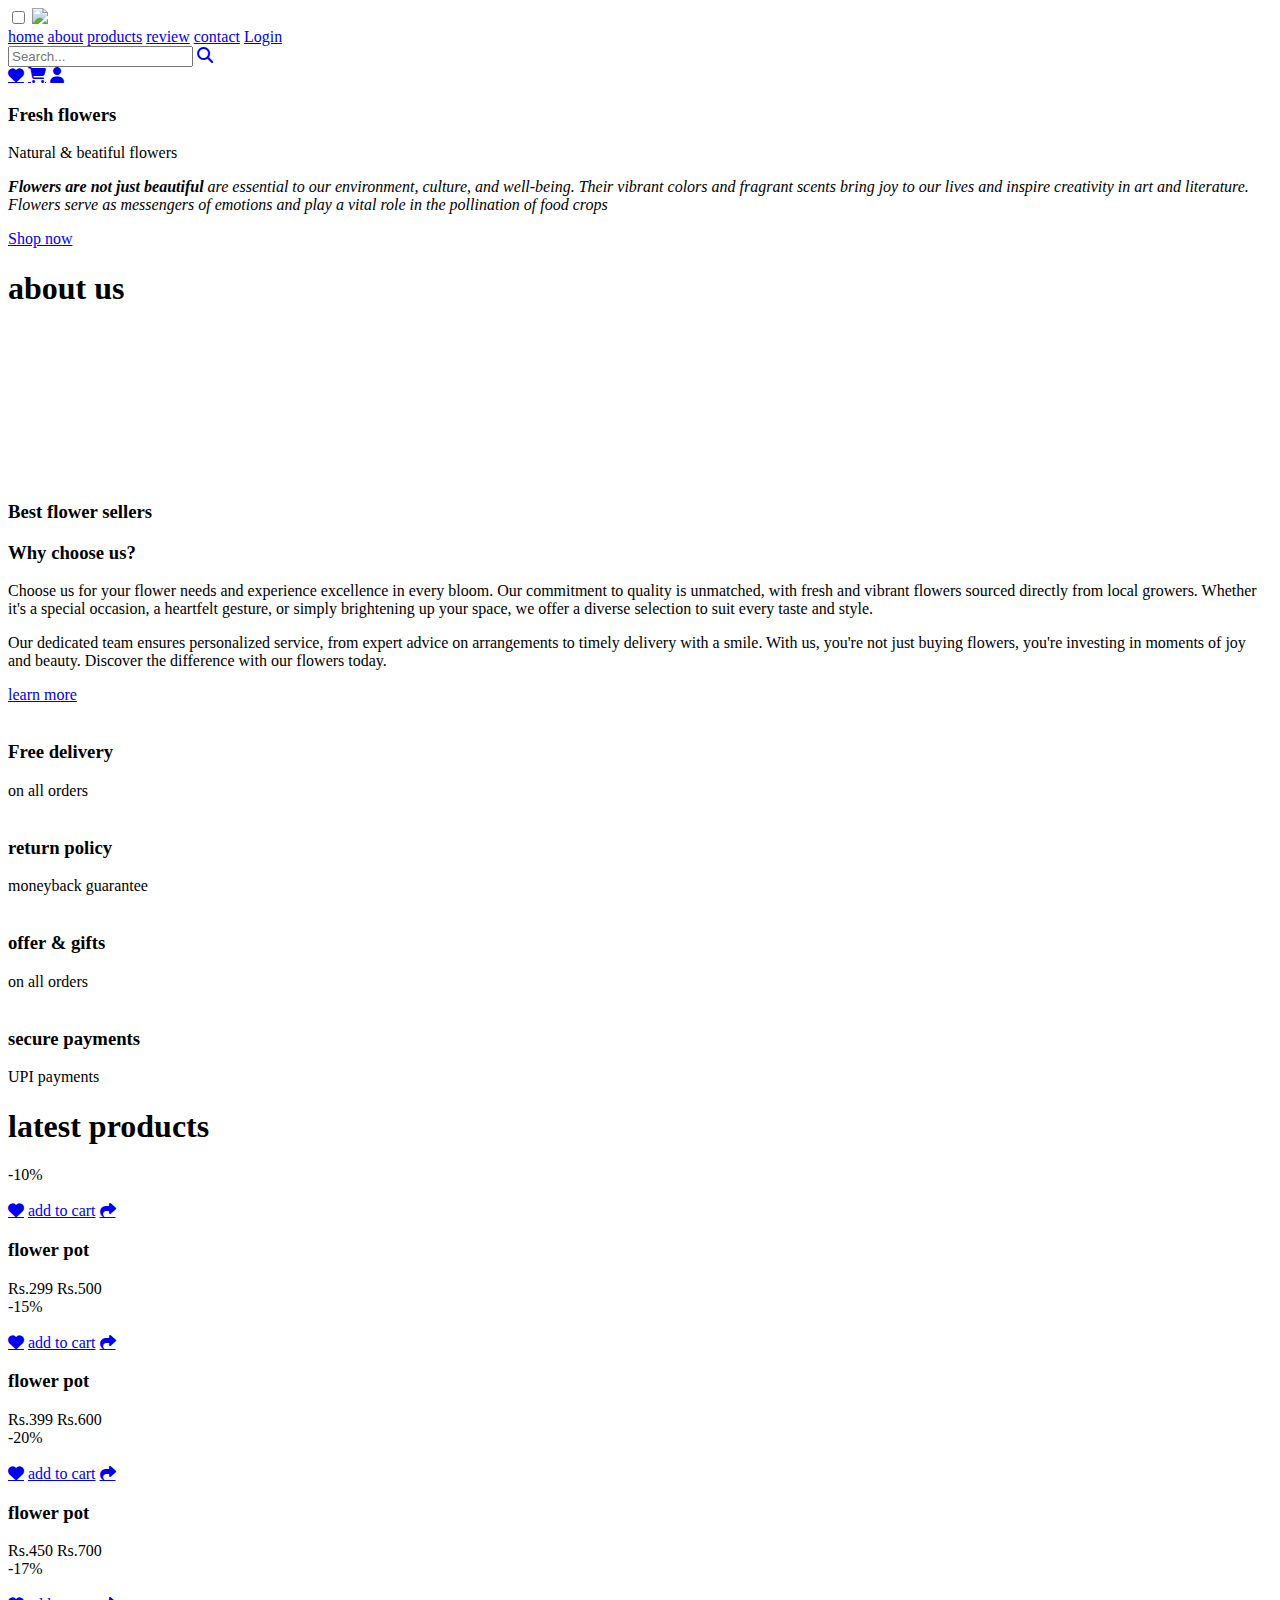
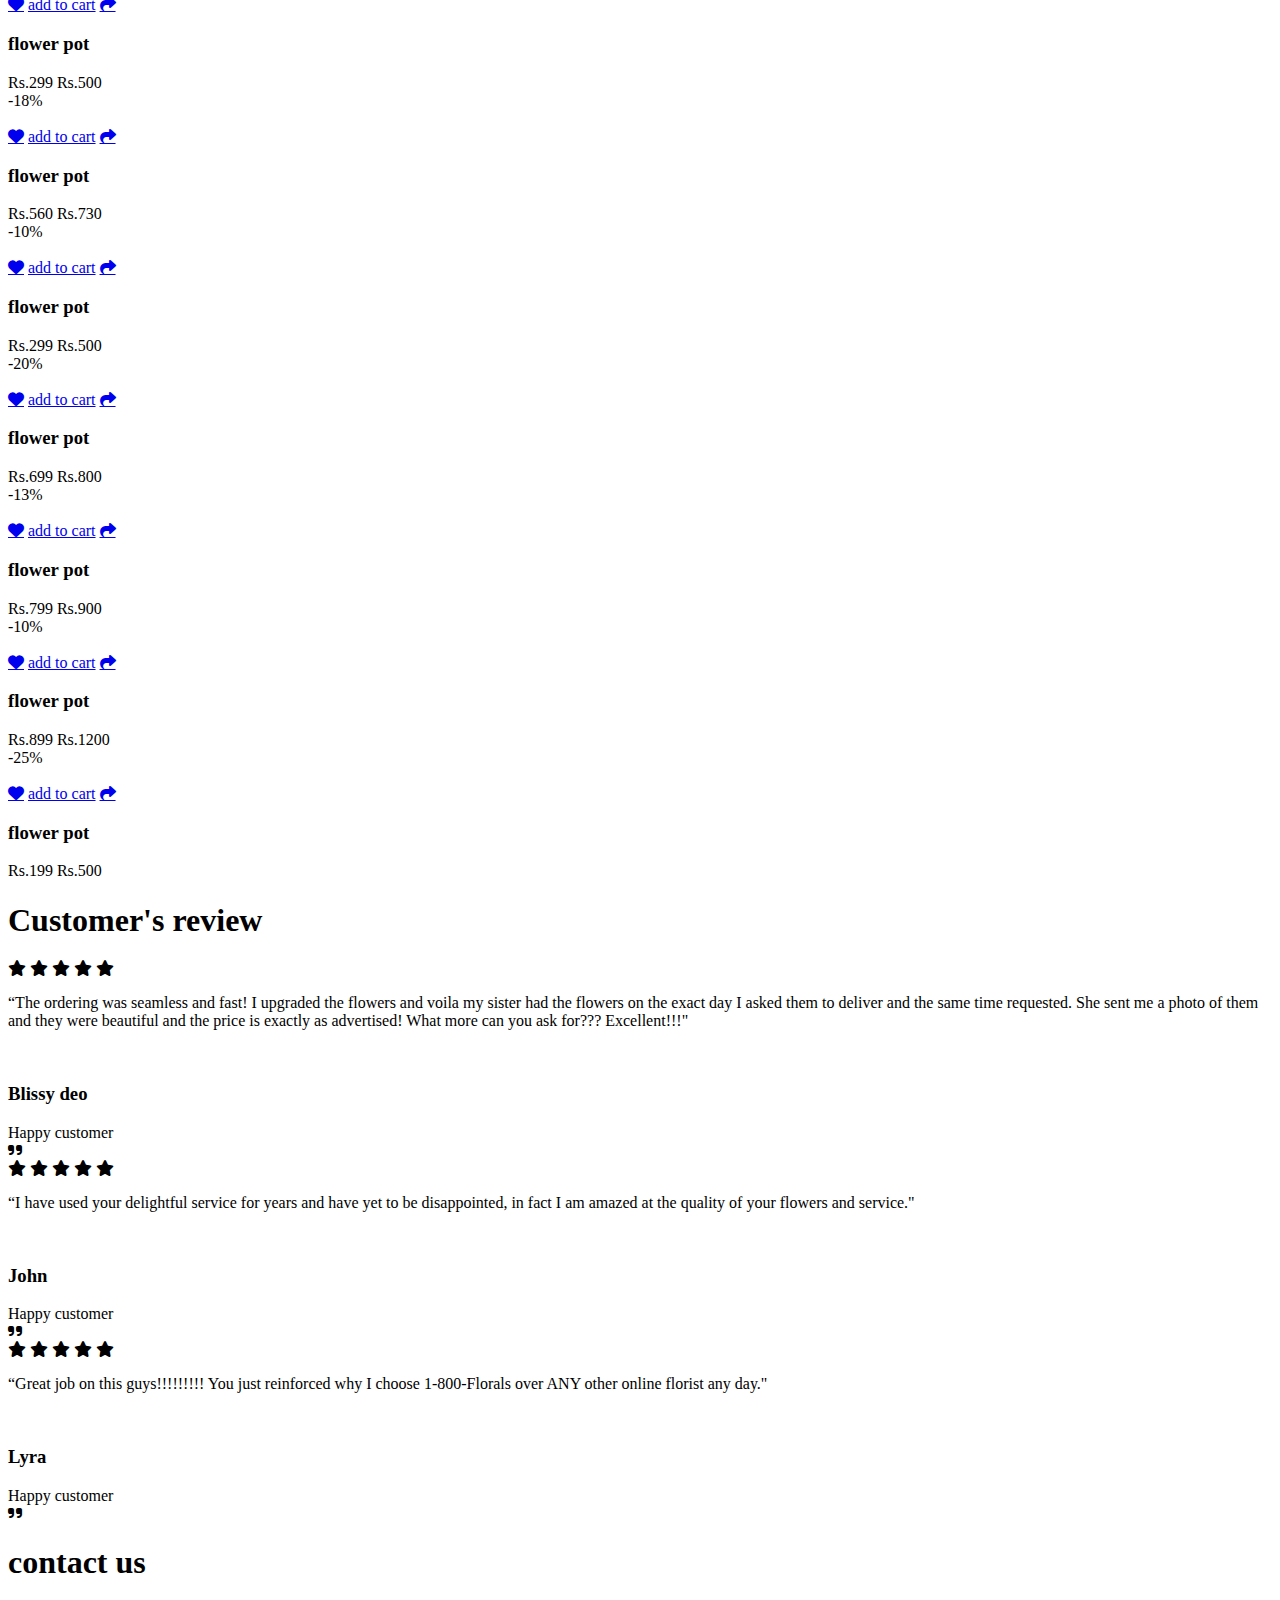
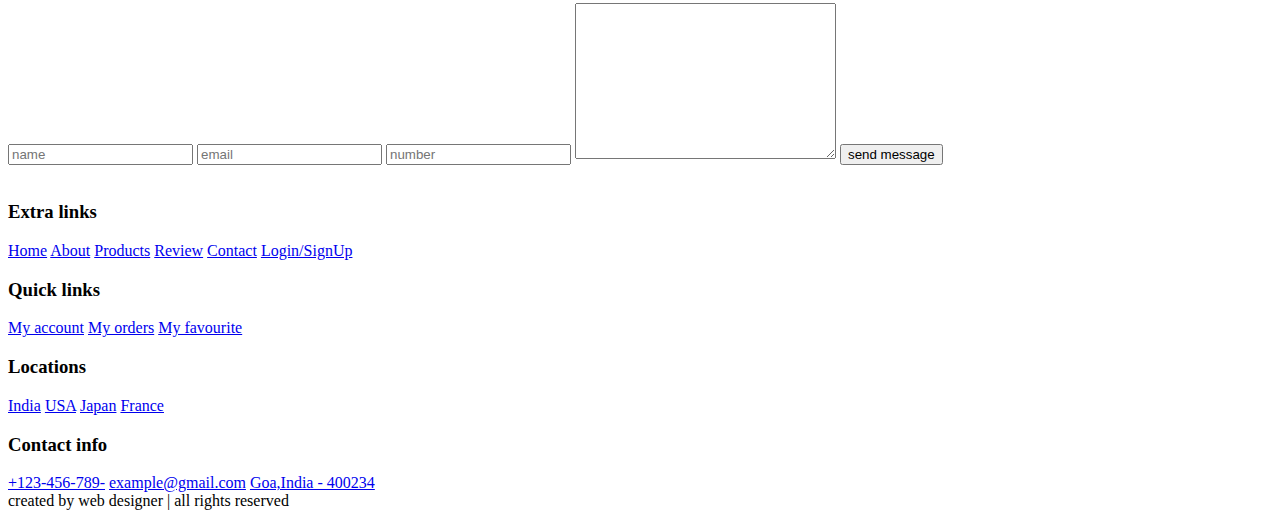
==== index.html @ 4025ed34 "Add files via upload" ====
<!DOCTYPE html>
<html lang="en">
<head>
    <meta charset="UTF-8">
    <meta name="viewport" content="width=device-width, initial-scale=1.0">
    <title>Flower website</title>

    <!-- font awesome cdn link -->
    <link rel="stylesheet" href="https://cdnjs.cloudflare.com/ajax/libs/font-awesome/6.5.1/css/all.min.css">

    <!-- custom css file link -->
    <link rel="stylesheet" href="style.css">

</head>
<body>
    <!-- header section start -->
    <header>


        <input type="checkbox" name="" id="toggler">
    
        


        <!-- <a href="logo.jpg" class="logo"></a> -->
        <img src="logo.jpg" class="hello">

        <nav class="navbar">
            <a href="#home">home</a>
            <a href="#about">about</a>
            <a href="#products">products</a>
            <a href="#review">review</a>
            <a href="#contact">contact</a>
            <a href="login.html">Login</a>
        </nav>

        <div class="box1">
            <input type="text" placeholder="Search...">
            <a href="#">
                <i class="fas fa-search"></i>
            </a>
        </div>

        <div class="icons">
            <a href="#" class="fas fa-heart"></a>
            <a href="#" class="fas fa-shopping-cart"></a>
            <a href="#" class="fas fa-user"></a>
        </div>
    </header>



     <!-- header section end -->

     <!-- home section start -->
     <section class="home" id="">

        <div class="content">
            <h3>Fresh flowers</h3>
            <span>Natural & beatiful flowers</span>
            <p> <b><i>Flowers are not just beautiful</b> are essential to our environment, culture, and well-being. Their vibrant colors and fragrant scents bring joy to our lives and inspire creativity in art and literature. Flowers serve as messengers of emotions and play a vital role in the pollination of food crops</i></p>
            <a href="#" class="btn">Shop now</a>
        </div>

     </section>


     <!-- home section ends -->

     <!-- about section start -->
     <section class="about"  id="about">

        <h1 class="heading"> <span> about </span> us </h1>

        <div class="row">

            <div class="video-container">
                <video src="video.mp4" loop autoplay muted></video>
                <h3>Best flower sellers</h3>
            </div>

            <div class="content">
                <h3>Why choose us?</h3>
                <p>Choose us for your flower needs and experience excellence in every bloom. Our commitment to quality is unmatched, with fresh and vibrant flowers sourced directly from local growers. Whether it's a special occasion, a heartfelt gesture, or simply brightening up your space, we offer a diverse selection to suit every taste and style.</p>
                <p> Our dedicated team ensures personalized service, from expert advice on arrangements to timely delivery with a smile. With us, you're not just buying flowers, you're investing in moments of joy and beauty. Discover the difference with our flowers today.</p>
                <a href="#" class="btn">learn more</a>
            </div>



        </div>
     </section>



     <!-- about section ends -->

     <!-- icons section start -->

    <section class="icons-container">

        <div class="icons">
            <img src="icons8-delivery-64.png" alt="">
            <div class="info">
                <h3>Free delivery</h3>
                <span>on all orders</span>
            </div>

        </div>
        <div class="icons">
            <img src="icons8-coin-bag-58.png" alt="">
            <div class="info">
                <h3>return policy</h3>
                <span>moneyback guarantee</span>
            </div>
        </div>

        <div class="icons">
            <img src="icons8-gift-50.png" alt="">
            <div class="info">
                <h3>offer & gifts</h3>
                <span>on all orders</span>
            </div>
            </div>

            <div class="icons">
                <img src="icons8-secure-payment-50.png" alt="">
                <div class="info">
                    <h3>secure payments</h3>
                    <span>UPI payments</span>
                </div>
                </div>


    </section>
    


        <!-- icons section end -->

        <!-- products section start -->

        <section class="products" id="products">

            <h1 class="heading">latest <span>products</span></h1>

            <div class="box-container">

                <div class="box">
                <span class="discount">-10%</span>
                <div class="image">
                    <img src="flower_pot.webp" alt="">
                    <div class="icons">
                        <a href="#" class="fas fa-heart"></a>
                        <a href="#" class="cart-btn">add to cart</a>
                        <a href="#" class="fas fa-share"></a>
                    </div>

                </div>
                <div class="content">
                    <h3>flower pot</h3>
                   <div class="price"> Rs.299 <span>Rs.500</span></div>


                </div>
                </div>
                <div class="box">
                    <span class="discount">-15%</span>
                    <div class="image">
                        <img src="flower_pot2.webp" alt="">
                        <div class="icons">
                            <a href="#" class="fas fa-heart"></a>
                            <a href="#" class="cart-btn">add to cart</a>
                            <a href="#" class="fas fa-share"></a>
                        </div>
    
                    </div>
                    <div class="content">
                        <h3>flower pot</h3>
                       <div class="price"> Rs.399 <span>Rs.600</span></div>
    
    
                    </div>
                    </div>

                    <div class="box">
                        <span class="discount">-20%</span>
                        <div class="image">
                            <img src="flower_pot3.webp" alt="">
                            <div class="icons">
                                <a href="#" class="fas fa-heart"></a>
                                <a href="#" class="cart-btn">add to cart</a>
                                <a href="#" class="fas fa-share"></a>
                            </div>
        
                        </div>
                        <div class="content">
                            <h3>flower pot</h3>
                           <div class="price"> Rs.450 <span>Rs.700</span></div>
        
        
                        </div>
                        </div>

                        <div class="box">
                            <span class="discount">-17%</span>
                            <div class="image">
                                <img src="flower_pot4.jpg" alt="">
                                <div class="icons">
                                    <a href="#" class="fas fa-heart"></a>
                                    <a href="#" class="cart-btn">add to cart</a>
                                    <a href="#" class="fas fa-share"></a>
                                </div>
            
                            </div>
                            <div class="content">
                                <h3>flower pot</h3>
                               <div class="price"> Rs.299 <span>Rs.500</span></div>
            
            
                            </div>
                            </div>

                            <div class="box">
                                <span class="discount">-18%</span>
                                <div class="image">
                                    <img src="flower_pot5.webp" alt="">
                                    <div class="icons">
                                        <a href="#" class="fas fa-heart"></a>
                                        <a href="#" class="cart-btn">add to cart</a>
                                        <a href="#" class="fas fa-share"></a>
                                    </div>
                
                                </div>
                                <div class="content">
                                    <h3>flower pot</h3>
                                   <div class="price"> Rs.560 <span>Rs.730</span></div>
                
                
                                </div>
                                </div>

                                <div class="box">
                                    <span class="discount">-10%</span>
                                    <div class="image">
                                        <img src="flower_pot6.jpg" alt="">
                                        <div class="icons">
                                            <a href="#" class="fas fa-heart"></a>
                                            <a href="#" class="cart-btn">add to cart</a>
                                            <a href="#" class="fas fa-share"></a>
                                        </div>
                    
                                    </div>
                                    <div class="content">
                                        <h3>flower pot</h3>
                                       <div class="price"> Rs.299 <span>Rs.500</span></div>
                    
                    
                                    </div>
                                    </div>

                                    <div class="box">
                                        <span class="discount">-20%</span>
                                        <div class="image">
                                            <img src="flower_pot7.jpg" alt="">
                                            <div class="icons">
                                                <a href="#" class="fas fa-heart"></a>
                                                <a href="#" class="cart-btn">add to cart</a>
                                                <a href="#" class="fas fa-share"></a>
                                            </div>
                        
                                        </div>
                                        <div class="content">
                                            <h3>flower pot</h3>
                                           <div class="price"> Rs.699 <span>Rs.800</span></div>
                        
                        
                                        </div>
                                        </div>

                                        <div class="box">
                                            <span class="discount">-13%</span>
                                            <div class="image">
                                                <img src="flower_pot8.webp" alt="">
                                                <div class="icons">
                                                    <a href="#" class="fas fa-heart"></a>
                                                    <a href="#" class="cart-btn">add to cart</a>
                                                    <a href="#" class="fas fa-share"></a>
                                                </div>
                            
                                            </div>
                                            <div class="content">
                                                <h3>flower pot</h3>
                                               <div class="price"> Rs.799 <span>Rs.900</span></div>
                            
                            
                                            </div>
                                            </div>

                                            <div class="box">
                                                <span class="discount">-10%</span>
                                                <div class="image">
                                                    <img src="flower_pot91.webp" alt="">
                                                    <div class="icons">
                                                        <a href="#" class="fas fa-heart"></a>
                                                        <a href="#" class="cart-btn">add to cart</a>
                                                        <a href="#" class="fas fa-share"></a>
                                                    </div>
                                
                                                </div>
                                                <div class="content">
                                                    <h3>flower pot</h3>
                                                   <div class="price"> Rs.899 <span>Rs.1200</span></div>
                                
                                
                                                </div>
                                                </div>

                                                <div class="box">
                                                    <span class="discount">-25%</span>
                                                    <div class="image">
                                                        <img src="flower_pot10.jpg" alt="">
                                                        <div class="icons">
                                                            <a href="#" class="fas fa-heart"></a>
                                                            <a href="#" class="cart-btn">add to cart</a>
                                                            <a href="#" class="fas fa-share"></a>
                                                        </div>
                                    
                                                    </div>
                                                    <div class="content">
                                                        <h3>flower pot</h3>
                                                       <div class="price"> Rs.199 <span>Rs.500</span></div>
                                    
                                    
                                                    </div>
                                                    </div>




            </div>
        </section>

        <!-- products section ends -->

        <!-- review section starts -->
        <section class="review" id="review">
            <h1 class="heading"> Customer's <span>review</span></h1>
        
         
            <div class="box-container">

                <div class="box">
                    <div class="stars">
                        <i class="fas fa-star"></i>
                        <i class="fas fa-star"></i>
                        <i class="fas fa-star"></i>
                        <i class="fas fa-star"></i>
                        <i class="fas fa-star"></i>
                    </div>
                    <p>“The ordering was seamless and fast! I upgraded the flowers and voila my sister
                     had the flowers on the exact day I asked them to deliver and the same time requested.
                      She sent me a photo of them and they were beautiful and the price is exactly as advertised!
                       What more can you ask for??? Excellent!!!" </p>
                    <div class="user">
                        <img src="customer1.jpg" alt="">
                        <div class="user-info">
                            <h3>Blissy deo</h3>
                            <span>Happy customer</span>
                            </div>
                        </div>
                        <span class="fas fa-quote-right"></span>
                </div>

                        
                        <div class="box-container">

                            <div class="box">
                                <div class="stars">
                                    <i class="fas fa-star"></i>
                                    <i class="fas fa-star"></i>
                                    <i class="fas fa-star"></i>
                                    <i class="fas fa-star"></i>
                                    <i class="fas fa-star"></i>
                                </div>
                                <p> “I have used your delightful service for years and have yet to be
                                     disappointed, in fact I am amazed at the quality of your flowers 
                                     and service." </p>
                                <div class="user">
                                    <img src="customer2.avif" alt="">
                                    <div class="user-info">
                                        <h3>John</h3>
                                        <span>Happy customer</span>
            
                                    </div>
                                     </div>
                                     <span class="fas fa-quote-right"></span>
                        </div>
                       

                                    <div class="box-container">

                                        <div class="box">
                                            <div class="stars">
                                                <i class="fas fa-star"></i>
                                                <i class="fas fa-star"></i>
                                                <i class="fas fa-star"></i>
                                                <i class="fas fa-star"></i>
                                                <i class="fas fa-star"></i>
                                            </div>
                                            <p>“Great job on this guys!!!!!!!!! You just reinforced why I
                                                 choose 1-800-Florals over ANY other online florist any day." </p>
                                            <div class="user">
                                                <img src="customer3.jpg" alt="">
                                                <div class="user-info">
                                                    <h3>Lyra</h3>
                                                    <span>Happy customer</span>
                        
                                                </div>
                    </div>
                    <span class="fas fa-quote-right"></span>

                </div>
            </div>
        </section>




        <!-- review section ends -->

        <!-- contact section starts -->

        <section class="contact" id="contact">
            <h1 class="heading" > <span> contact </span> us </h1>
            <div class="row">
                <form action="">
                    <input type="text" placeholder="name" class="box">
                    <input type="email" placeholder="email" class="box">
                    <input type="number" placeholder="number" class="box">
                    <textarea name="" class="box" placeholder="message" id="" cols="30" rows="10">

                    </textarea>
                    <input type="submit" value="send message" class="btn">
                </form>

                <div class="image">
                    <img src="FreeVector-Woman-Watering-Plants.jpg" alt="">
                </div>
            </div>
        </section>

          <!-- contact section end-->

          <!-- footer section start -->

          <section class="footer">

            <div class="box-container">
                <div class="box">
                    <h3>Extra links</h3>
                    <a href="#">Home</a>
                    <a href="#">About</a>
                    <a href="#">Products</a>
                    <a href="#">Review</a>
                    <a href="#">Contact</a>
                    <a href="#">Login/SignUp</a>

                </div>
            </div>
            <div class="box">
                <h3>Quick links</h3>
                <a href="#">My account</a>
                <a href="#">My orders</a>
                <a href="#">My favourite</a>

            </div>

            <div class="box">
                <h3>Locations</h3>
                <a href="#">India</a>
                <a href="#">USA</a>
                <a href="#">Japan</a>
                <a href="#">France</a>
               

            </div>

            <div class="box">
                <h3>Contact info</h3>
                <a href="#">+123-456-789-</a>
                <a href="#">example@gmail.com</a>
                <a href="#">Goa,India - 400234</a>
                <!-- <img src="icons8-bank-cards-48.png" alt=""> -->
                </div>
            </div>

            <div class="credit"> created by <span> web designer</span> | all rights reserved
             </div>
               

            


          </section>



          <!-- footer section ends -->


     

          


    
</body>
</html>
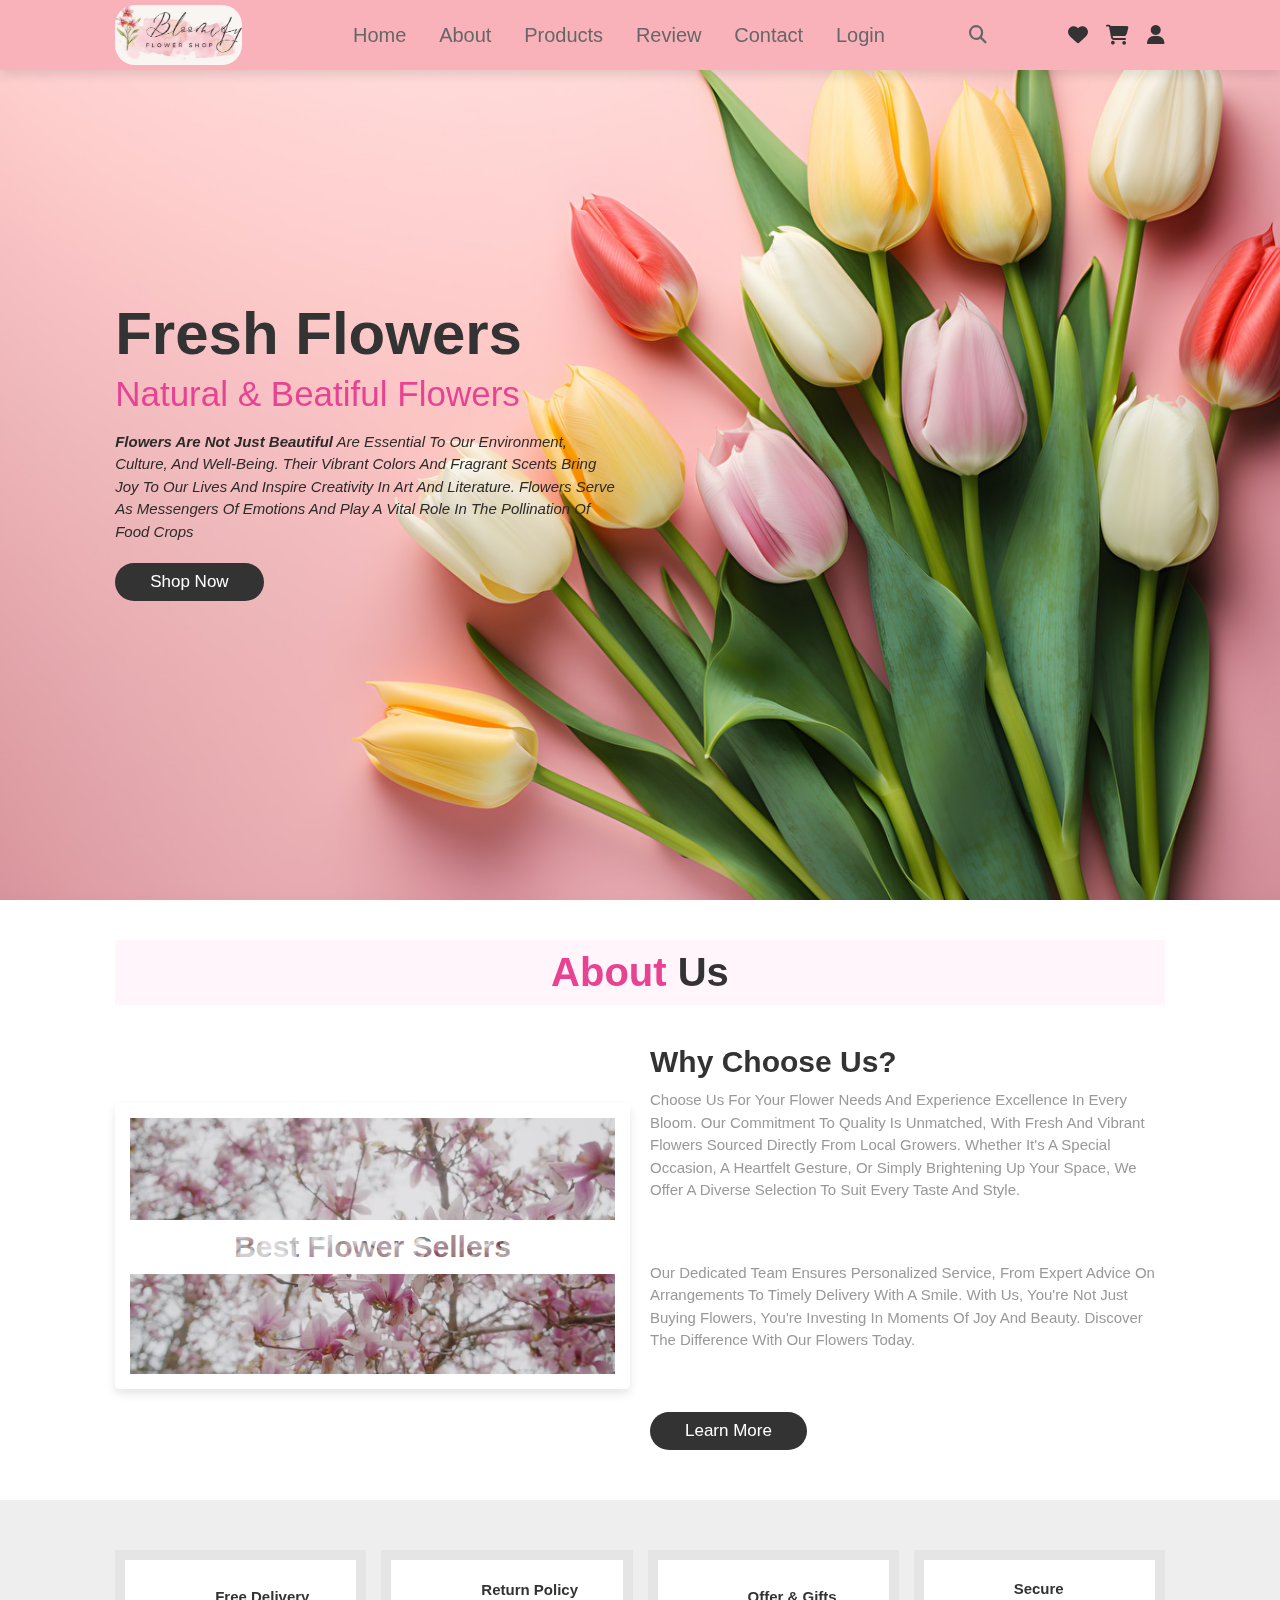
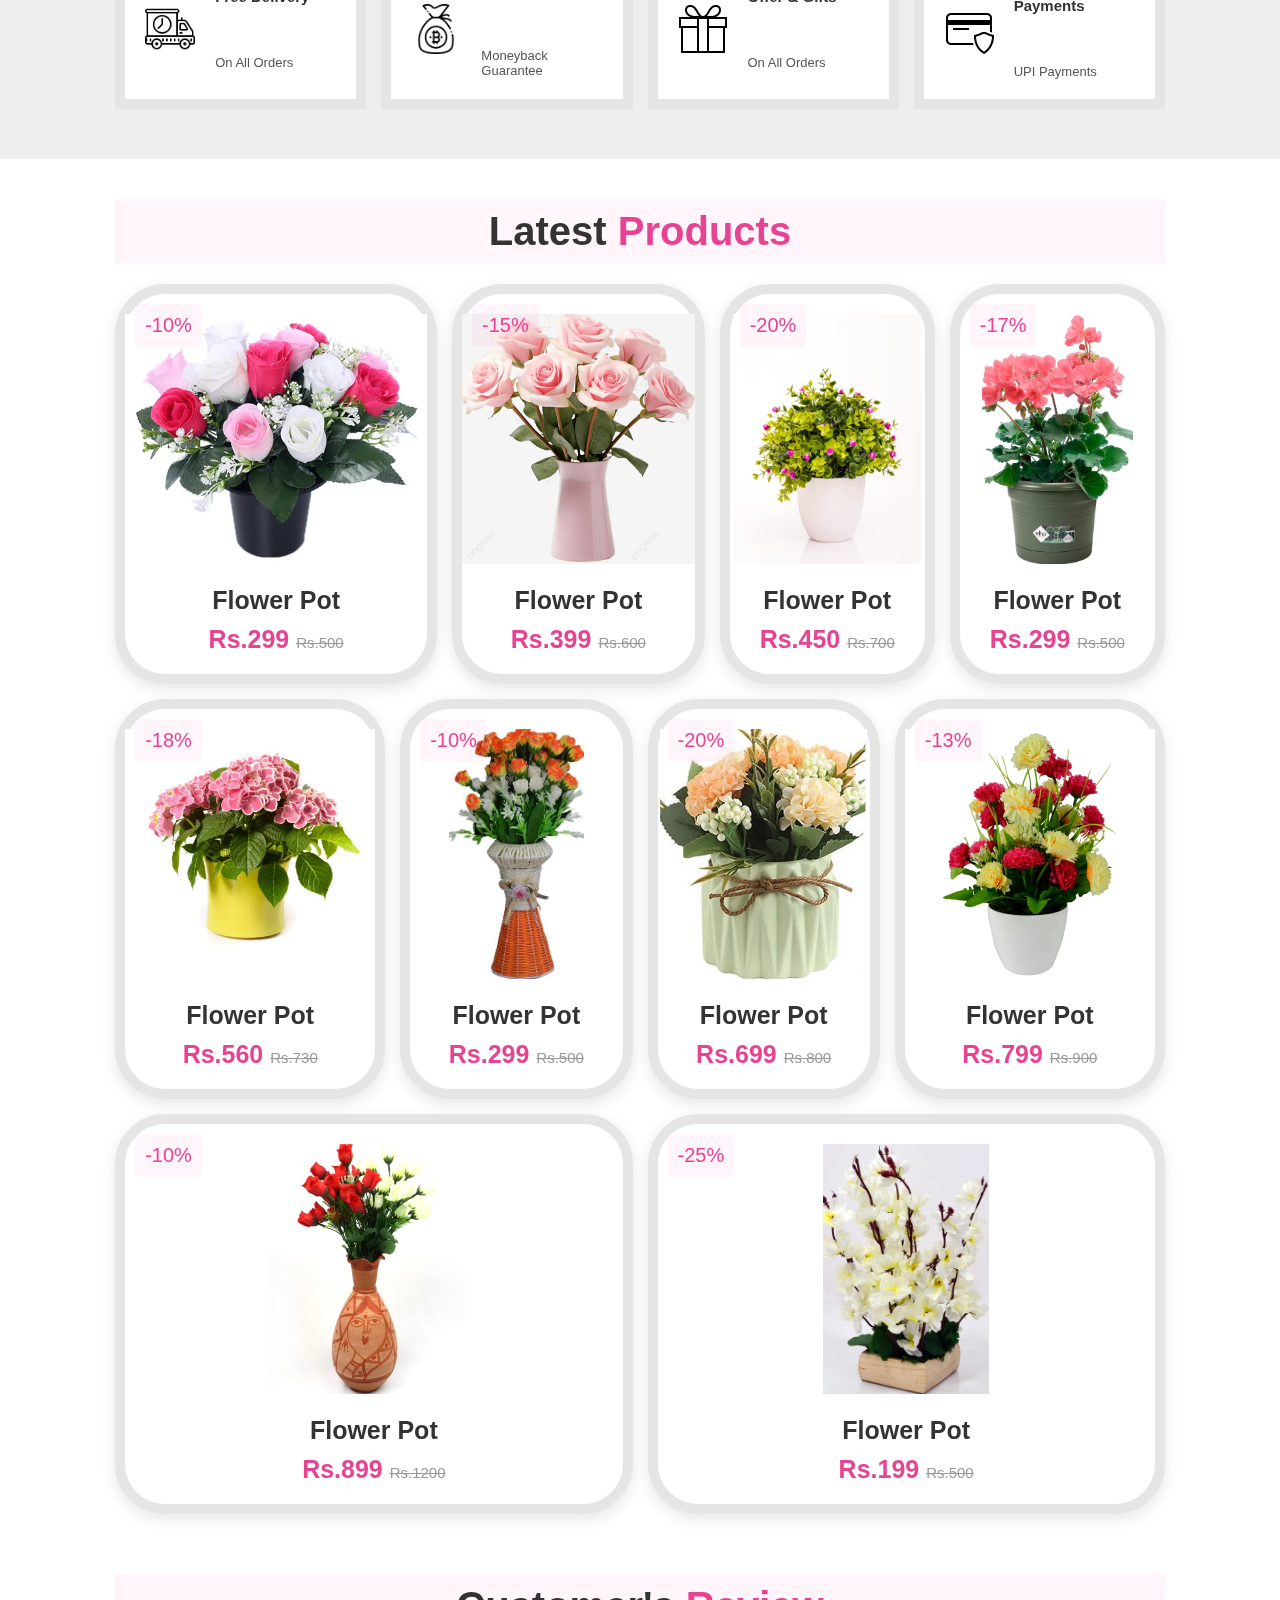
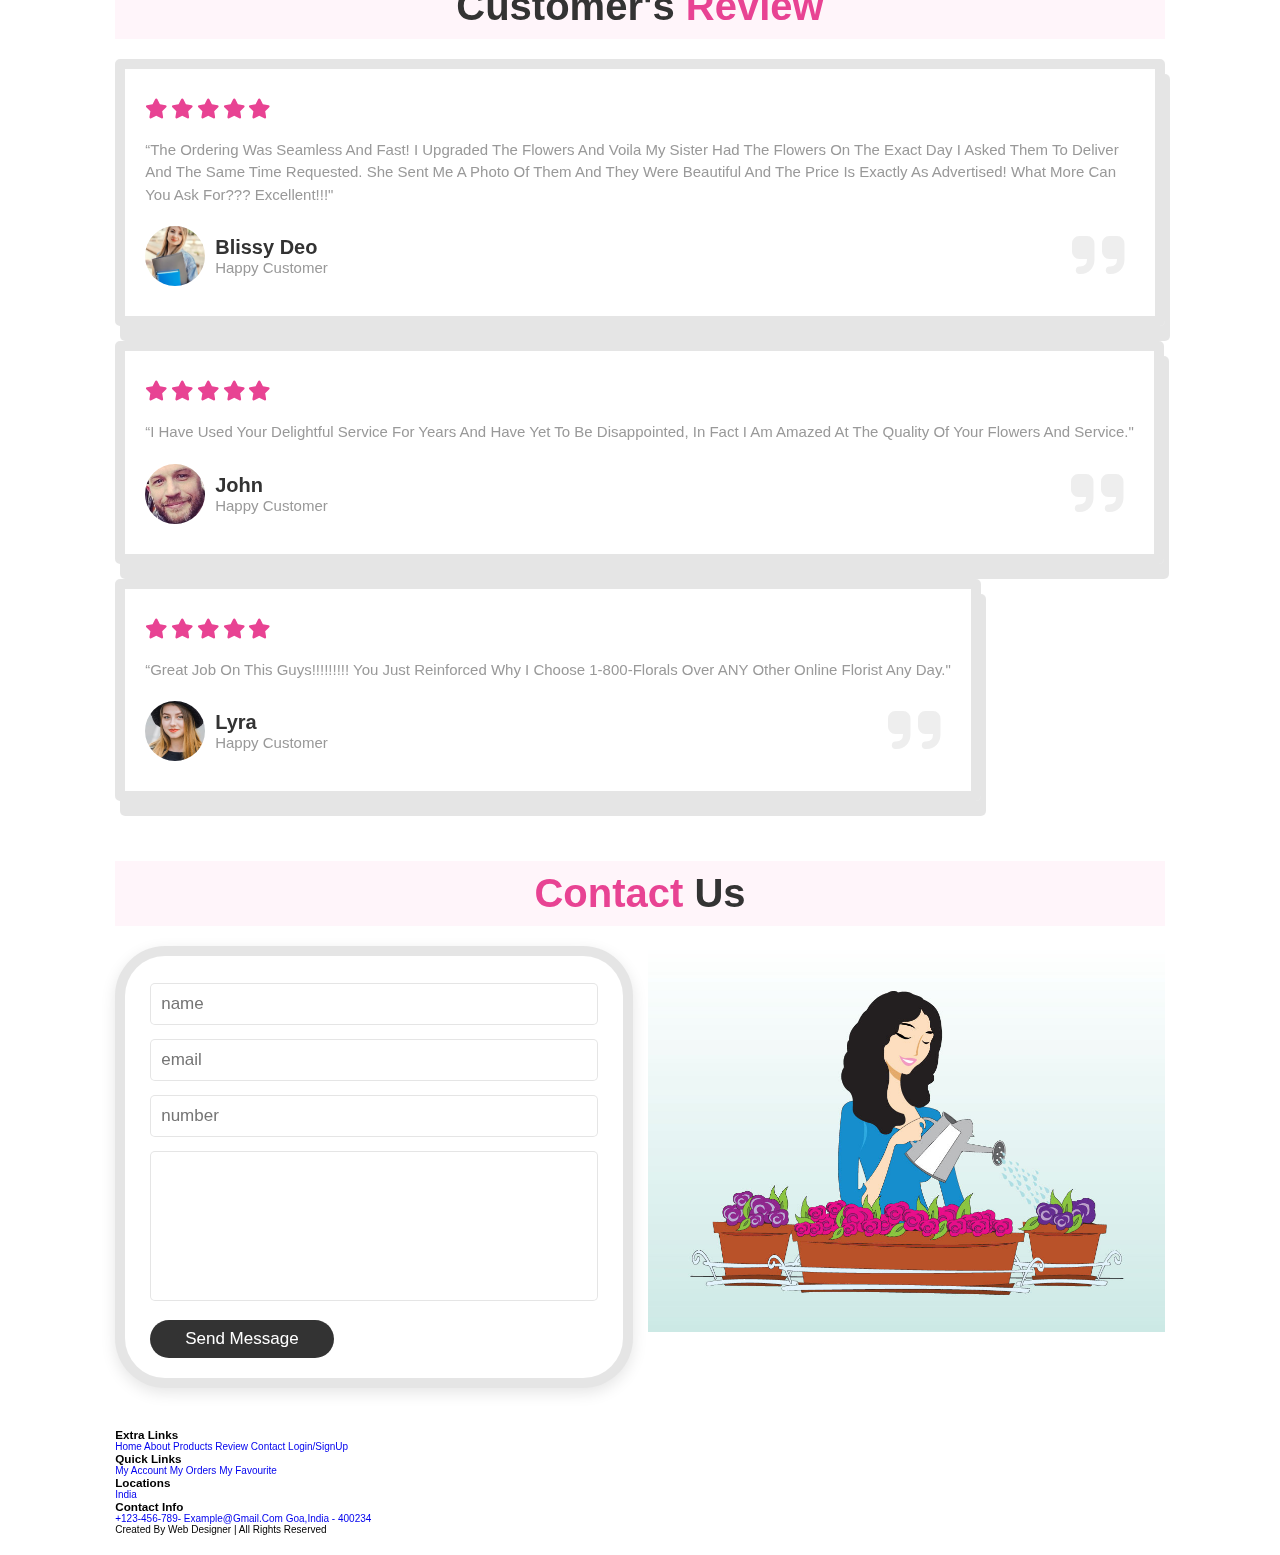
==== commit 83beeaa1: "Add files via upload" ====
--- a/index.html
+++ b/index.html
@@ -479,9 +479,7 @@
             <div class="box">
                 <h3>Locations</h3>
                 <a href="#">India</a>
-                <a href="#">USA</a>
-                <a href="#">Japan</a>
-                <a href="#">France</a>
+                
                
 
             </div>
--- a/style.css
+++ b/style.css
@@ -0,0 +1,597 @@
+:root{
+    --pink:#e84393;
+}
+
+
+
+*{
+    margin: 0; padding: 0;
+    box-sizing: border-box;
+    font-family: Verdana, Geneva, Tahoma, sans-serif;
+    outline: none;border: none;
+    text-decoration: none;
+    text-transform: capitalize;
+    transition: .2s linear;
+}
+
+/* body{
+    height: 100vh;
+    display: flex;
+    justify-content: center;
+    align-items: center;
+    /* background: #e84393; */
+*/
+
+.box1{
+    height: 30px;
+    display: flex;
+    cursor: pointer;
+    padding: 10px 20px;
+    background: #fff;
+    border-radius: 30px;
+    align-items: center;
+    box-shadow: 0 10px 25px rgba(0, 0, 0, 0.3);
+
+}
+
+.box1:hover input{
+    width: 300px;
+
+}
+
+.box1 input{
+    width: 0;
+    outline: none;
+    border: none;
+    font-weight: 500;
+    transition: 0.8s;
+    background: transparent;
+
+}
+
+.box1 a .fas{
+    color:#696465;
+    font-size: 18px;
+
+}
+
+html{
+    font-size: 62.5%;
+    scroll-behavior: smooth;
+    scroll-padding-top: 6rem;
+    overflow-x: hidden;
+}
+
+section{
+    padding: 2rem 9%;
+}
+
+.heading{
+    text-align: center;
+    font-size: 4rem;
+    color:#333;
+    padding: 1rem;
+    margin: 2rem 0;
+    background: rgba(255, 51, 153,.05);
+}
+
+.heading span{
+    color: var(--pink);
+}
+
+.btn{
+    display: inline-block;
+    margin-top: 1rem;
+    border-radius: 5rem;
+    background: #333;
+    color: #fff;
+    padding: .9rem 3.5rem;
+    cursor: pointer;
+    font-size: 1.7rem;
+}
+
+.btn:hover{
+    background: var(--pink);
+}
+
+header{
+    position: fixed;
+    top: 0; left: 0; right: 0;
+    background: #fff;
+    padding: 0.5rem 9%;
+    display: flex;
+    align-items: center;
+    justify-content: space-between;
+    z-index: 1000;
+    box-shadow: 0 .5rem 1rem rgba(0,0,0,.1);
+    background: #f9b2ba;
+}
+
+/* header.logo{
+    /* font-size: 3rem;
+    color: #333;
+    font-weight: bolder; */
+    /* background: url(logo.jpg); */
+
+
+/* } */ 
+
+.hello{
+    height: 6rem;
+    margin-right: 3rem;
+    display: inline-block;
+    border-radius: 2rem;
+    /* position: absolute;  
+    width: 50px;
+    height: 50px;
+    border-radius: 30%;  */
+    /* overflow: hidden;
+    flex: 1 1 40rem;
+    width: 100%; */
+    /* top: calc(-80px/2);
+    left: calc(-50% - 40px); */
+} 
+
+
+
+header .logo span{
+    color: var(--pink);
+}
+
+header .navbar a{
+    font-size: 2rem;
+    padding: 0 1.5rem;
+    color: #666;
+    
+
+}
+
+
+
+header .navbar a:hover{
+    color: var(--pink);
+   
+}
+
+
+
+
+
+header .icons a{
+    font-size: 2rem;
+    color:#333;
+    margin-left: 1.5rem;
+}
+
+header .icons a:hover{
+    color: var(--pink);
+}
+
+header #toggler{
+    display: none;
+}
+
+header .fa-bars{
+    font-size: 3rem;
+    color: #333;
+    border-radius: .5rem;
+    padding:.5rem 1.5rem;
+    cursor: pointer;
+    border: 1rem solid rgba(0,0,0,.3);
+    display: none;
+}
+
+.home{
+    display: flex;
+    align-items: center;
+    min-height: 100vh;
+    background: url(Tulips.jpg) no-repeat;
+    background-size: cover;
+    background-position: center;
+}
+
+.home .content{
+    max-width: 50rem;
+
+}
+
+.home .content h3{
+    font-size: 6rem;
+    color:#333;
+}
+
+.home .content span{
+    font-size: 3.5rem;
+    color:var(--pink);
+    padding: 1rem 0;
+    line-height: 1.5;
+}
+
+.home .content p{
+    font-size: 1.5rem;
+    color: #2d2a2a;
+    padding: 1rem 0;
+    line-height: 1.5;
+}
+
+.about .row{
+    display: flex;
+    align-items: center;
+    gap:2rem;
+    flex-wrap: wrap;
+    padding: 2rem 0;
+    padding-bottom: 3rem;
+
+}
+.about .row .video-container{
+    flex:1 1 40rem;
+    position: relative;
+
+}
+
+.about .row .video-container video{
+    width: 100%;
+    border:1.5rem solid #fff;
+    border-radius: .5rem;
+    box-shadow: 0 .5rem 1rem rgba(0,0,0,.1);
+    height: 100%;
+    object-fit: cover;
+
+}
+
+.about .row .video-container h3{
+    position: absolute;
+    top: 50%; transform: translateY(-50%);
+    font-size: 3rem;
+    background: #fff;
+    width: 100%;
+    padding: 1rem 2rem;
+    text-align: center;
+    mix-blend-mode: screen;
+}
+
+.about .row .content{
+    flex: 1 1 40rem;
+}
+.about .row .content h3{
+    font-size: 3rem;
+    color: #333;
+
+}
+
+.about .row .content p{
+    font-size: 1.5rem;
+    color: #999;
+    padding: 5rem 0;
+    padding-top: 1rem;
+    line-height: 1.5;
+    
+}
+
+.icons-container{
+    background: #eee;
+    display:flex;
+    flex-wrap: wrap;
+    gap:1.5rem;
+    padding-top: 5rem;
+    padding-bottom: 5rem;
+}
+
+.icons-container .icons{
+    background: #fff;
+    border: 1rem solid rgba(0,0,0,.1) ;
+    padding: 2rem;
+    display: flex;
+    align-items: center;
+    flex: 1 1 25rem;;
+}
+
+.icons-container .icons img{
+    height: 5rem;
+    margin-right: 2rem;
+
+}
+
+.icons-container .icons h3{
+    color: #333;
+    padding-bottom: 5rem;
+    font-size: 1.5rem;
+}
+
+.icons-container .icons span{
+    color: #555;
+    font-size: 1.3rem;
+}
+
+.products .box-container{
+    display: flex;
+    flex-wrap: wrap;
+    gap:1.5rem;
+
+
+}
+
+.products .box-container .box{
+    flex:1 1 0rem;
+    box-shadow:  0 .5rem 1.5rem rgba(0,0,0,.1);
+    border-radius: 5rem;
+    border: 1rem solid rgba(0,0,0,.1);
+    position: relative;
+
+}
+
+.products .box-container .box .discount{
+    position: absolute;
+    top: 1rem; left: 1rem;
+    padding: 1rem 1rem;
+    font-size: 2rem;
+    color: var(--pink);
+    background: rgba(255, 51, 153,.05);
+    z-index: 1;
+    border-radius: .5rem;
+
+}
+ 
+.products .box-container .box .image{
+    position: relative;
+    text-align: center;
+    padding-top: 2rem;
+    overflow: hidden;
+}
+
+.products .box-container .box .image img{
+    height: 25rem;
+
+}
+
+.products .box-container .box:hover .image img{
+    transform: scale(1.1);
+}
+    
+.products .box-container .box .image .icons{
+    position: absolute;
+    bottom: -7rem; left: 0; right: 0;
+    display: flex;
+}
+
+.products .box-container .box:hover .image .icons{
+    bottom: 0;
+}
+
+
+.products .box-container .box .image .icons a{
+    height: 5rem;
+    line-height: 5rem;
+    font-size: 2rem;
+    width: 50%;
+    background: var(--pink);
+    color: #fff;
+}
+
+.products .box-container .box .image .icons .cart-btn{
+    border-left:  0.5rem solid #fff7;
+    border-right: 0.5rem solid #fff7;
+    width: 100%;
+}
+
+.products .box-container .box .image .icons a:hover{
+    background: #333;
+
+}
+
+.products .box-container .box .content{
+    padding: 2rem;
+    text-align: center;
+
+}
+
+.products .box-container .box .content h3{
+    font-size: 2.5rem;
+    color: #333;
+}
+
+.products .box-container .box .content .price{
+    font-size: 2.5rem;
+    color: var(--pink);
+    font-weight: bolder;
+    padding-top: 1rem;
+}
+
+.products .box-container .box .content .price span{
+    font-size: 1.5rem;
+    color: #999;
+    font-weight: lighter;
+    text-decoration: line-through;
+    
+}
+
+.review .box-container{
+    display: flex;
+    flex-wrap: wrap;
+    gap: 1.5rem;
+}
+
+.review .box-container .box{
+    flex: 1 1 30 rem;
+    box-shadow: 0.5rem 1.5rem rgba(0,0,0,.1);
+    border-radius: .5rem;
+    padding: 3rem 2rem;
+    position: relative;
+    border: 1rem solid rgba(0,0,0,.1);
+}
+
+.review .box-container .box .fa-quote-right{
+    position: absolute;
+    bottom: 3rem; right: 3rem;
+    font-size: 6rem;
+    color: #eee;
+}
+
+.review .box-container .box .stars i{
+    color: var(--pink);
+    font-size: 2rem;
+
+}
+
+.review .box-container .box p{
+    color: #999;
+    font-size: 1.5rem;
+    line-height: 1.5;
+    padding-top: 2rem;
+    
+}
+
+.review .box-container .box .user{
+    display: flex;
+    align-items: center;
+    padding-top: 2rem;
+
+}
+
+.review .box-container .box .user img{
+    height: 6rem;
+    width: 6rem;
+    border-radius: 50%;
+    object-fit: cover;
+    margin-right: 1rem;
+}
+
+.review .box-container .box .user h3{
+    font-size: 2rem;
+    color: #333;
+}
+
+.review .box-container .box .user span{
+    font-size: 1.5rem;
+    color: #999;
+}
+
+.contact .row{
+    display: flex;
+    flex-wrap: wrap-reverse;
+    gap: 1.5rem;
+}
+
+.contact .row form{
+    flex: 1 1 40rem;
+    padding: 2rem 2.5rem;
+    box-shadow: 0 .5rem 1.5rem rgba(0,0,0,.1);
+    border: 1rem solid rgba(0,0,0,.1);
+    background: #fff;
+    border-radius: 5rem;
+}
+
+.contact .row .image{
+    flex: 1 1 40rem;
+}
+
+.contact .row .image img{
+    width: 100%;
+}
+
+.contact .row form .box{
+    padding: 1rem;
+    font-size: 1.7rem;
+    color: #333;
+    text-transform: none;
+    border: 0.1rem solid rgba(0,0,0,.1);
+    border-radius: .5rem;
+    margin: .7rem 0;
+    width: 100%;
+}
+
+.contact .row form .box:focus{
+    border-color: var(--pink);
+}
+
+.contact .row form textarea{
+    height: 15rem;
+    resize: none;
+
+}
+
+
+
+
+
+
+
+
+/* media queries */
+@media (max-width:991px){
+
+    html{
+        font-size: 55%;
+        
+    }
+    header{
+        padding: 2rem;
+    }
+    section{
+        padding:2rem ;
+    }
+    .home{
+        background-position: left;
+    }
+
+}
+
+
+@media (max-width:768px){
+
+    header .fa-bars{
+        display: block;
+    }
+
+    header .navbar{
+        position: absolute;
+        top: 100%; left: 0; right: 0;
+        background: #eee;
+        border-top: 1rem solid rgba(0,0,0,.1);
+        clip-path: polygon(0 0, 100% 0,100% 0,0 0);
+    }
+
+    header #toggler:checked ~ .navbar{
+        clip-path: polygon(0 0, 100% 0,100% 100%,0% 100%);
+    }
+
+
+header .navbar a{
+    margin: 1.5rem;
+    padding: 1.5rem;
+    background: #fff;
+    border: 1rem solid rgba(0,0,0,.1);
+    display: block;
+
+   }
+   .home .content h3{
+    font-size: 5rem;
+   }
+
+   .home .content span{
+    font-size: 2.5rem;
+   }
+   .icons-container .icons h3{
+    font-size: 2rem;
+   }
+   .icons-container .icons span{
+    font-size: 1.7rem;
+   }
+
+
+}
+
+@media (max-width:450px){
+
+    html{
+        font-size: 50%;
+        
+    }
+
+    .heading{
+        font-size: 3rem;
+    }
+    
+
+}
+
